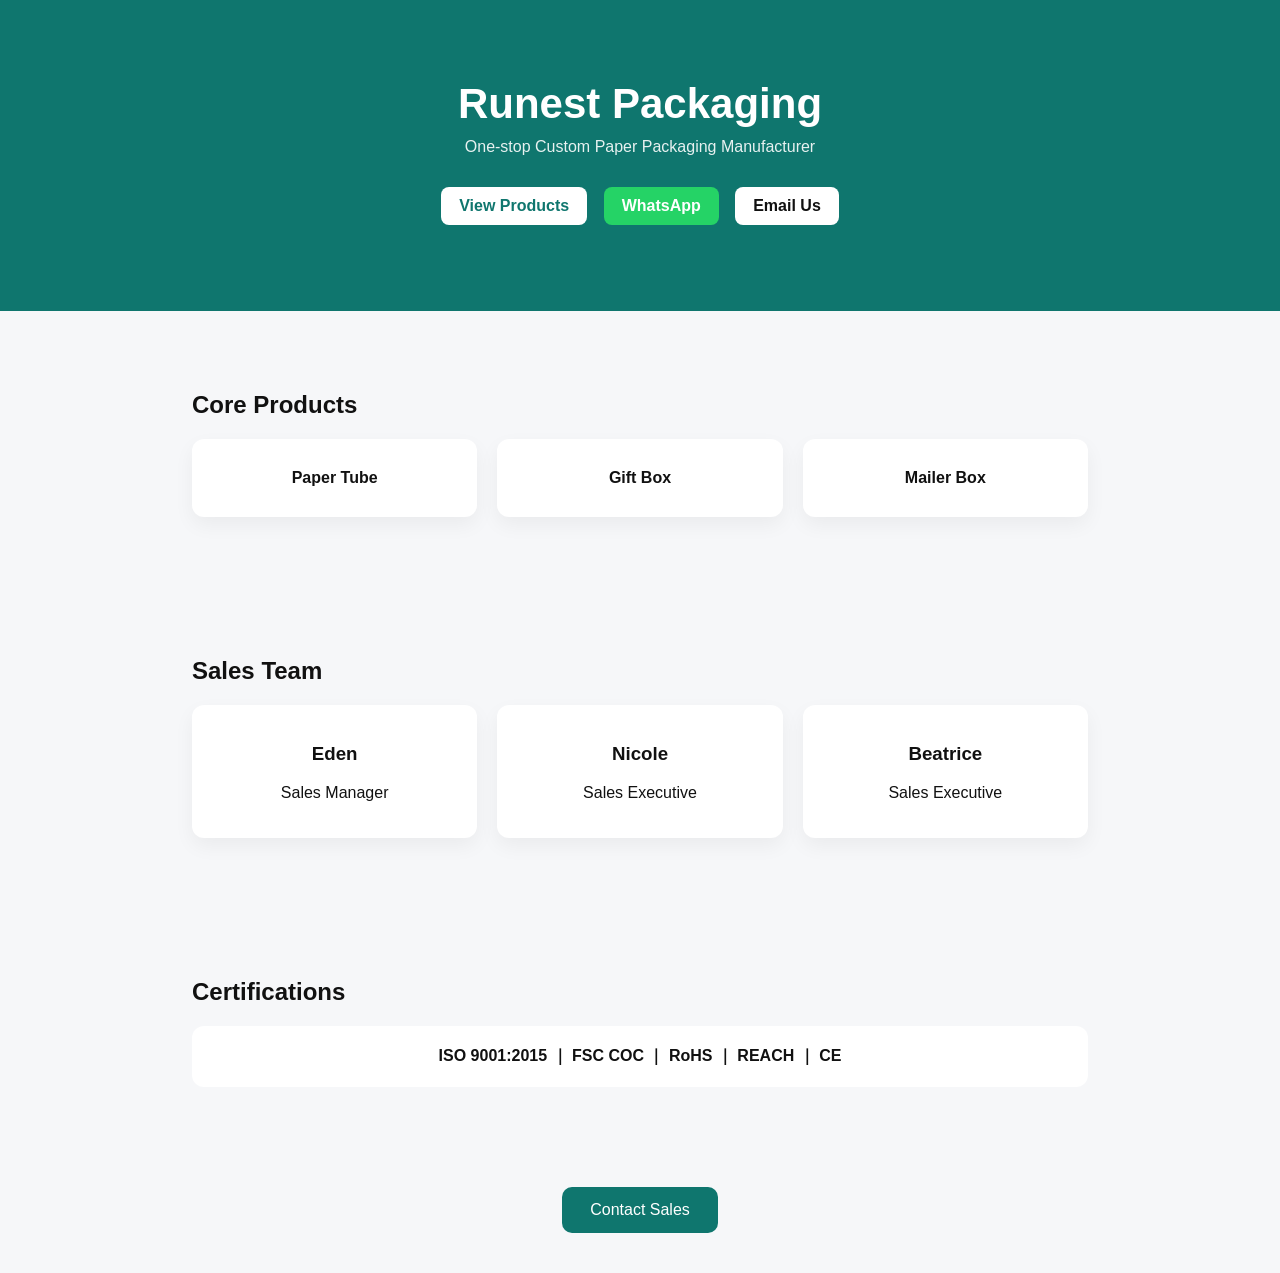
==== index.html @ a6bad31e "Rename runest_v6_business_card.html to     index.html" ====
<!DOCTYPE html>
<html lang="en">
<head>
<meta charset="UTF-8">
<meta name="viewport" content="width=device-width, initial-scale=1.0">
<title>Runest Packaging</title>

<style>
body{
  margin:0;
  font-family: Arial, sans-serif;
  background:#f6f7f9;
  color:#111;
}

.hero{
  background:#0f766e;
  color:white;
  text-align:center;
  padding:80px 20px;
}

.hero h1{font-size:42px;margin:0;}
.hero p{margin-top:10px;font-size:16px;opacity:0.9;}

.cta{margin-top:25px;}

.cta a{
  display:inline-block;
  margin:6px;
  padding:10px 18px;
  border-radius:8px;
  text-decoration:none;
  font-weight:600;
}

.cta a:nth-child(1){background:white;color:#0f766e;}
.cta a:nth-child(2){background:#25D366;color:white;}
.cta a:nth-child(3){background:#fff;color:#111;}

section{padding:60px 15%;}

.grid{
  display:grid;
  grid-template-columns:repeat(3,1fr);
  gap:20px;
}

.card{
  background:white;
  padding:30px;
  text-align:center;
  border-radius:12px;
  box-shadow:0 8px 20px rgba(0,0,0,0.05);
  font-weight:600;
}

.team{
  display:grid;
  grid-template-columns:repeat(3,1fr);
  gap:20px;
}

.person{
  background:white;
  padding:20px;
  text-align:center;
  border-radius:12px;
  box-shadow:0 8px 20px rgba(0,0,0,0.05);
}

.cert-mini{
  background:white;
  padding:20px;
  border-radius:12px;
  text-align:center;
  font-weight:600;
}

footer{
  text-align:center;
  padding:40px;
}

footer button{
  background:#0f766e;
  color:white;
  border:none;
  padding:14px 28px;
  border-radius:10px;
  font-size:16px;
  cursor:pointer;
}

@media(max-width:768px){
  section{padding:40px 20px;}
  .grid,.team{grid-template-columns:1fr;}
  .hero h1{font-size:30px;}
}
</style>
</head>

<body>

<div class="hero">
  <h1>Runest Packaging</h1>
  <p>One-stop Custom Paper Packaging Manufacturer</p>

  <div class="cta">
    <a href="#products">View Products</a>
    <a href="https://wa.me/8613812345678" target="_blank">WhatsApp</a>
    <a href="mailto:sales@runest.net">Email Us</a>
  </div>
</div>

<section id="products">
  <h2>Core Products</h2>
  <div class="grid">
    <div class="card">Paper Tube</div>
    <div class="card">Gift Box</div>
    <div class="card">Mailer Box</div>
  </div>
</section>

<section>
  <h2>Sales Team</h2>
  <div class="team">
    <div class="person"><h3>Eden</h3><p>Sales Manager</p></div>
    <div class="person"><h3>Nicole</h3><p>Sales Executive</p></div>
    <div class="person"><h3>Beatrice</h3><p>Sales Executive</p></div>
  </div>
</section>

<section>
  <h2>Certifications</h2>
  <div class="cert-mini">
    ISO 9001:2015 ｜ FSC COC ｜ RoHS ｜ REACH ｜ CE
  </div>
</section>

<footer>
  <button onclick="window.location.href='mailto:sales@runest.net'">
    Contact Sales
  </button>
</footer>

</body>
</html>
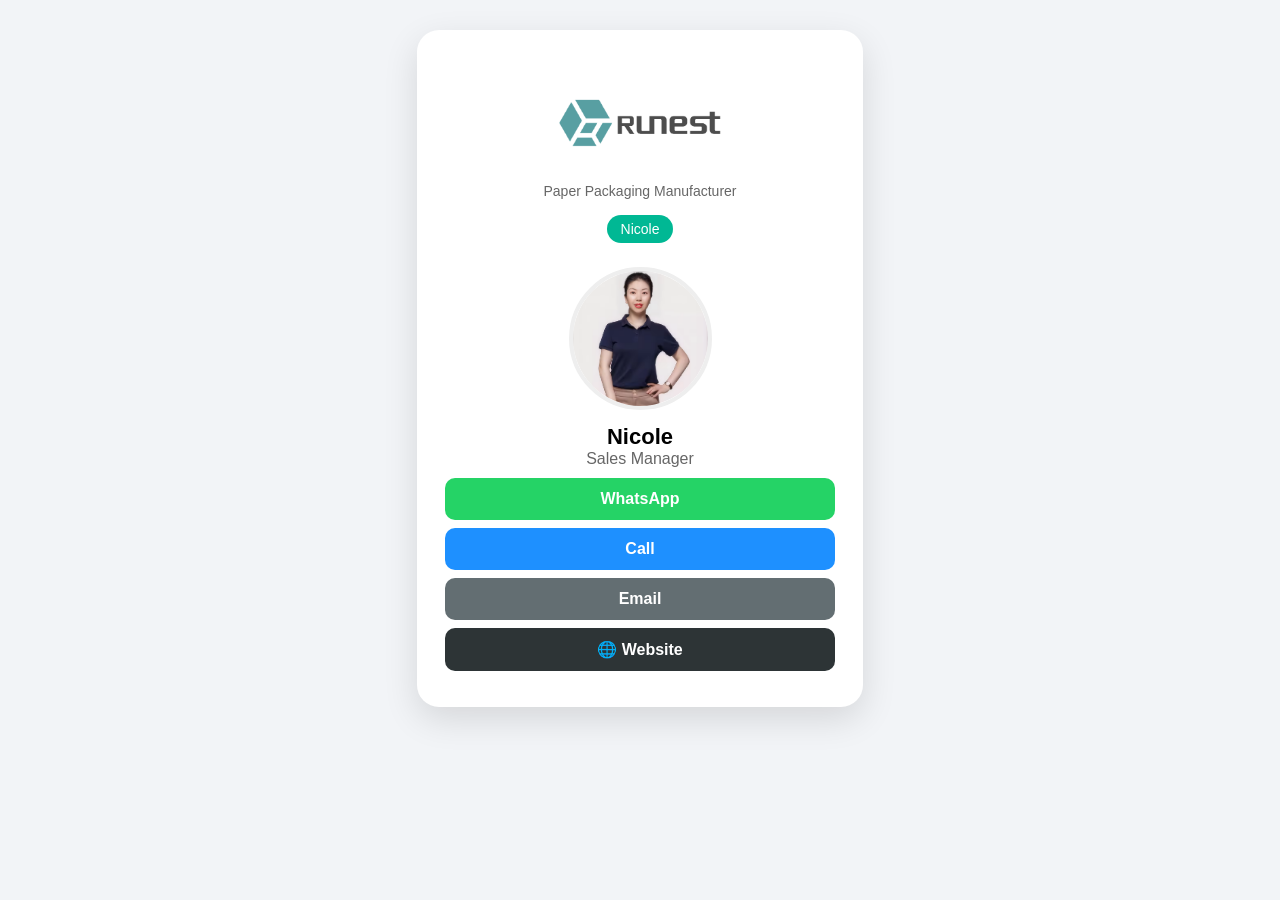
==== commit 24db28fa: "Add files via upload" ====
--- a/index.html
+++ b/index.html
@@ -2,147 +2,166 @@
 <html lang="en">
 <head>
 <meta charset="UTF-8">
-<meta name="viewport" content="width=device-width, initial-scale=1.0">
-<title>Runest Packaging</title>
+<title>RUNEST Business Card</title>
 
 <style>
 body{
-  margin:0;
-  font-family: Arial, sans-serif;
-  background:#f6f7f9;
-  color:#111;
-}
-
-.hero{
-  background:#0f766e;
-  color:white;
-  text-align:center;
-  padding:80px 20px;
-}
-
-.hero h1{font-size:42px;margin:0;}
-.hero p{margin-top:10px;font-size:16px;opacity:0.9;}
-
-.cta{margin-top:25px;}
-
-.cta a{
-  display:inline-block;
-  margin:6px;
-  padding:10px 18px;
-  border-radius:8px;
-  text-decoration:none;
-  font-weight:600;
-}
-
-.cta a:nth-child(1){background:white;color:#0f766e;}
-.cta a:nth-child(2){background:#25D366;color:white;}
-.cta a:nth-child(3){background:#fff;color:#111;}
-
-section{padding:60px 15%;}
-
-.grid{
-  display:grid;
-  grid-template-columns:repeat(3,1fr);
-  gap:20px;
+margin:0;
+font-family:Arial;
+background:#f2f4f7;
+display:flex;
+justify-content:center;
+padding:30px;
 }
 
 .card{
-  background:white;
-  padding:30px;
-  text-align:center;
-  border-radius:12px;
-  box-shadow:0 8px 20px rgba(0,0,0,0.05);
-  font-weight:600;
+width:390px;
+background:#fff;
+border-radius:22px;
+padding:28px;
+text-align:center;
+box-shadow:0 12px 35px rgba(0,0,0,0.12);
 }
 
-.team{
-  display:grid;
-  grid-template-columns:repeat(3,1fr);
-  gap:20px;
+.logo{
+width:200px;
+margin:10px auto;
+display:block;
 }
 
-.person{
-  background:white;
-  padding:20px;
-  text-align:center;
-  border-radius:12px;
-  box-shadow:0 8px 20px rgba(0,0,0,0.05);
+.subtitle{
+color:#666;
+margin-bottom:12px;
+font-size:14px;
 }
 
-.cert-mini{
-  background:white;
-  padding:20px;
-  border-radius:12px;
-  text-align:center;
-  font-weight:600;
+.tabs{
+margin:10px 0;
 }
 
-footer{
-  text-align:center;
-  padding:40px;
+.tab{
+display:inline-block;
+padding:6px 14px;
+margin:4px;
+border-radius:20px;
+border:1px solid #ccc;
+cursor:pointer;
+font-size:14px;
 }
 
-footer button{
-  background:#0f766e;
-  color:white;
-  border:none;
-  padding:14px 28px;
-  border-radius:10px;
-  font-size:16px;
-  cursor:pointer;
+.tab.active{
+background:#00b894;
+color:#fff;
+border:none;
 }
 
-@media(max-width:768px){
-  section{padding:40px 20px;}
-  .grid,.team{grid-template-columns:1fr;}
-  .hero h1{font-size:30px;}
+.avatar{
+width:135px;
+height:135px;
+border-radius:50%;
+object-fit:cover;
+border:4px solid #eee;
+margin-top:10px;
 }
+
+.name{
+font-size:22px;
+font-weight:bold;
+margin-top:10px;
+}
+
+.role{
+color:#666;
+margin-bottom:10px;
+}
+
+.btn{
+display:block;
+margin:8px 0;
+padding:12px;
+border-radius:10px;
+color:#fff;
+text-decoration:none;
+font-weight:600;
+}
+
+.wa{background:#25D366;}
+.call{background:#1e90ff;}
+.email{background:#636e72;}
+.web{background:#2d3436;}
 </style>
 </head>
 
 <body>
 
-<div class="hero">
-  <h1>Runest Packaging</h1>
-  <p>One-stop Custom Paper Packaging Manufacturer</p>
+<div class="card">
 
-  <div class="cta">
-    <a href="#products">View Products</a>
-    <a href="https://wa.me/8613812345678" target="_blank">WhatsApp</a>
-    <a href="mailto:sales@runest.net">Email Us</a>
-  </div>
+<!-- ✅ 公司LOGO（恢复） -->
+<img class="logo" src="companylogong.png" alt="Company Logo">
+
+<div class="subtitle">Paper Packaging Manufacturer</div>
+
+<div class="tabs">
+<div class="tab active" onclick="switchUser(0)">Nicole</div>
 </div>
 
-<section id="products">
-  <h2>Core Products</h2>
-  <div class="grid">
-    <div class="card">Paper Tube</div>
-    <div class="card">Gift Box</div>
-    <div class="card">Mailer Box</div>
-  </div>
-</section>
+<!-- ✅ 头像（恢复真实文件名） -->
+<img id="avatar" class="avatar" src="Nicole照片.jpg">
 
-<section>
-  <h2>Sales Team</h2>
-  <div class="team">
-    <div class="person"><h3>Eden</h3><p>Sales Manager</p></div>
-    <div class="person"><h3>Nicole</h3><p>Sales Executive</p></div>
-    <div class="person"><h3>Beatrice</h3><p>Sales Executive</p></div>
-  </div>
-</section>
+<div id="name" class="name">Nicole Ma</div>
+<div id="role" class="role">Sales Manager</div>
 
-<section>
-  <h2>Certifications</h2>
-  <div class="cert-mini">
-    ISO 9001:2015 ｜ FSC COC ｜ RoHS ｜ REACH ｜ CE
-  </div>
-</section>
+<a id="wa" class="btn wa" href="#">WhatsApp</a>
+<a id="call" class="btn call" href="#">Call</a>
+<a id="email" class="btn email" href="#">Email</a>
+<a class="btn web" href="https://www.runest.net/" target="_blank">
+🌐 Website
+</a>
 
-<footer>
-  <button onclick="window.location.href='mailto:sales@runest.net'">
-    Contact Sales
-  </button>
-</footer>
+</div>
+
+<script>
+
+const users = [
+{
+name:"Nicole",
+role:"Sales Manager",
+img:"Nicole照片.jpg",
+phone:"+8618121368997",
+email:"nicole@runest.net",
+wa:"https://wa.me/8618121368997"
+},
+];
+
+function switchUser(i){
+
+const u = users[i];
+
+// 文本
+document.getElementById("name").innerText = u.name;
+document.getElementById("role").innerText = u.role;
+
+// 头像（关键修复）
+document.getElementById("avatar").src = u.img;
+
+// 按钮
+document.getElementById("wa").href = u.wa;
+document.getElementById("call").href = "tel:" + u.phone;
+document.getElementById("email").href = "mailto:" + u.email;
+
+// tab状态
+document.querySelectorAll(".tab").forEach((t,idx)=>{
+t.classList.toggle("active", idx === i);
+});
+
+}
+
+// 默认加载
+window.onload = function(){
+switchUser(0);
+};
+
+</script>
 
 </body>
-</html>
+</html>
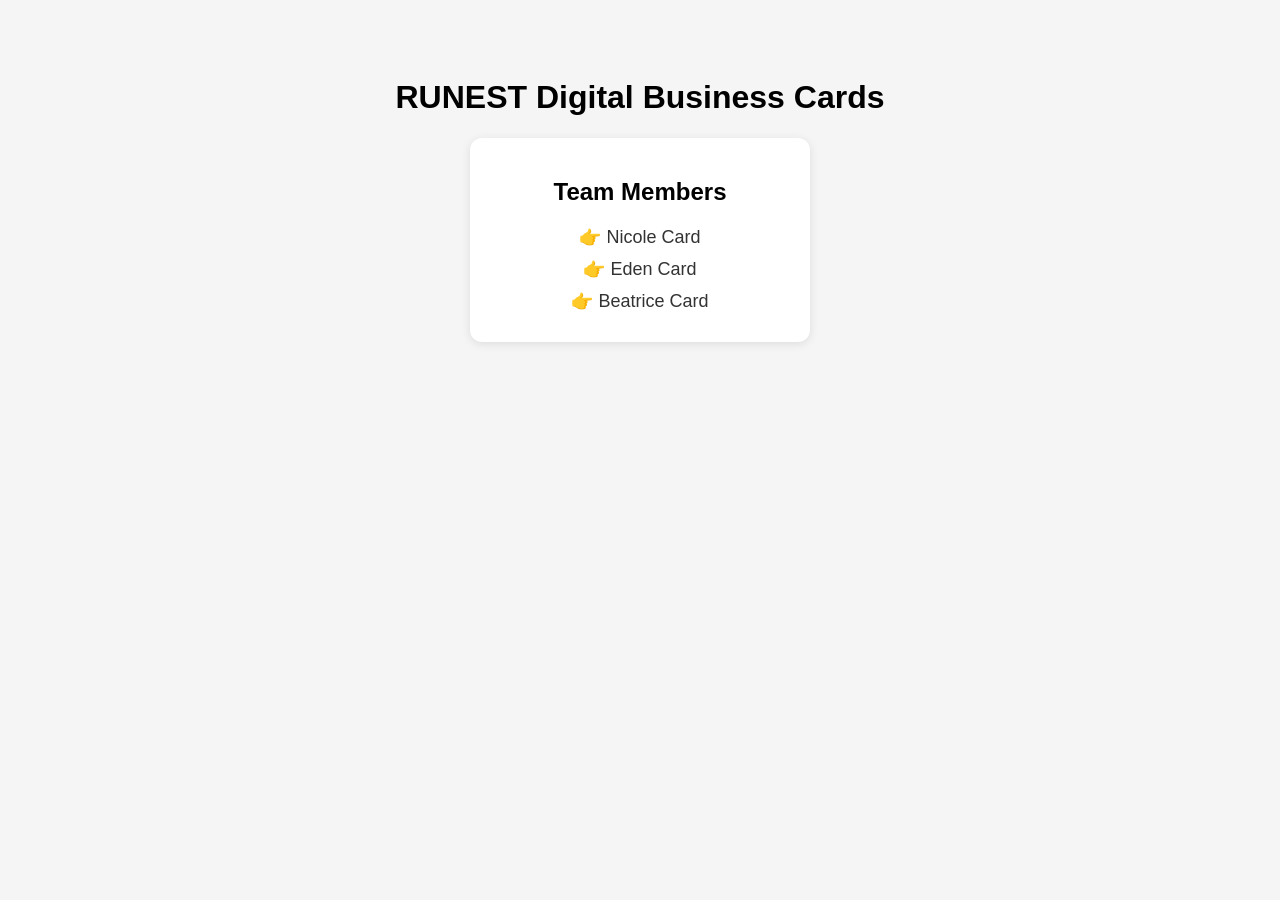
==== commit dcef6d9c: "Update index.html" ====
--- a/index.html
+++ b/index.html
@@ -1,167 +1,62 @@
 <!DOCTYPE html>
-<html lang="en">
+<html lang="zh">
 <head>
-<meta charset="UTF-8">
-<title>RUNEST Business Card</title>
+  <meta charset="UTF-8">
+  <title>RUNEST Business Cards</title>
 
-<style>
-body{
-margin:0;
-font-family:Arial;
-background:#f2f4f7;
-display:flex;
-justify-content:center;
-padding:30px;
-}
+  <!-- ✅ Google Analytics（必须放这里） -->
+  <script async src="https://www.googletagmanager.com/gtag/js?id=G-XXXXXXX"></script>
+  <script>
+    window.dataLayer = window.dataLayer || [];
+    function gtag(){dataLayer.push(arguments);}
+    gtag('js', new Date());
 
-.card{
-width:390px;
-background:#fff;
-border-radius:22px;
-padding:28px;
-text-align:center;
-box-shadow:0 12px 35px rgba(0,0,0,0.12);
-}
+    gtag('config', 'G-XXXXXXX');
+  </script>
 
-.logo{
-width:200px;
-margin:10px auto;
-display:block;
-}
+  <style>
+    body{
+      font-family: Arial;
+      text-align:center;
+      background:#f5f5f5;
+      padding:50px;
+    }
 
-.subtitle{
-color:#666;
-margin-bottom:12px;
-font-size:14px;
-}
+    .card{
+      background:#fff;
+      padding:20px;
+      margin:15px auto;
+      width:300px;
+      border-radius:12px;
+      box-shadow:0 2px 10px rgba(0,0,0,0.1);
+    }
 
-.tabs{
-margin:10px 0;
-}
+    a{
+      display:block;
+      margin:10px 0;
+      text-decoration:none;
+      color:#333;
+      font-size:18px;
+    }
 
-.tab{
-display:inline-block;
-padding:6px 14px;
-margin:4px;
-border-radius:20px;
-border:1px solid #ccc;
-cursor:pointer;
-font-size:14px;
-}
-
-.tab.active{
-background:#00b894;
-color:#fff;
-border:none;
-}
-
-.avatar{
-width:135px;
-height:135px;
-border-radius:50%;
-object-fit:cover;
-border:4px solid #eee;
-margin-top:10px;
-}
-
-.name{
-font-size:22px;
-font-weight:bold;
-margin-top:10px;
-}
-
-.role{
-color:#666;
-margin-bottom:10px;
-}
-
-.btn{
-display:block;
-margin:8px 0;
-padding:12px;
-border-radius:10px;
-color:#fff;
-text-decoration:none;
-font-weight:600;
-}
-
-.wa{background:#25D366;}
-.call{background:#1e90ff;}
-.email{background:#636e72;}
-.web{background:#2d3436;}
-</style>
+    a:hover{
+      color:#007bff;
+    }
+  </style>
 </head>
 
 <body>
 
-<div class="card">
+  <h1>RUNEST Digital Business Cards</h1>
 
-<!-- ✅ 公司LOGO（恢复） -->
-<img class="logo" src="companylogong.png" alt="Company Logo">
+  <div class="card">
+    <h2>Team Members</h2>
 
-<div class="subtitle">Paper Packaging Manufacturer</div>
+    <a href="nicole.html">👉 Nicole Card</a>
+    <a href="eden.html">👉 Eden Card</a>
+    <a href="beatrice.html">👉 Beatrice Card</a>
 
-<div class="tabs">
-<div class="tab active" onclick="switchUser(0)">Nicole</div>
-</div>
-
-<!-- ✅ 头像（恢复真实文件名） -->
-<img id="avatar" class="avatar" src="Nicole照片.jpg">
-
-<div id="name" class="name">Nicole Ma</div>
-<div id="role" class="role">Sales Manager</div>
-
-<a id="wa" class="btn wa" href="#">WhatsApp</a>
-<a id="call" class="btn call" href="#">Call</a>
-<a id="email" class="btn email" href="#">Email</a>
-<a class="btn web" href="https://www.runest.net/" target="_blank">
-🌐 Website
-</a>
-
-</div>
-
-<script>
-
-const users = [
-{
-name:"Nicole",
-role:"Sales Manager",
-img:"Nicole照片.jpg",
-phone:"+8618121368997",
-email:"nicole@runest.net",
-wa:"https://wa.me/8618121368997"
-},
-];
-
-function switchUser(i){
-
-const u = users[i];
-
-// 文本
-document.getElementById("name").innerText = u.name;
-document.getElementById("role").innerText = u.role;
-
-// 头像（关键修复）
-document.getElementById("avatar").src = u.img;
-
-// 按钮
-document.getElementById("wa").href = u.wa;
-document.getElementById("call").href = "tel:" + u.phone;
-document.getElementById("email").href = "mailto:" + u.email;
-
-// tab状态
-document.querySelectorAll(".tab").forEach((t,idx)=>{
-t.classList.toggle("active", idx === i);
-});
-
-}
-
-// 默认加载
-window.onload = function(){
-switchUser(0);
-};
-
-</script>
+  </div>
 
 </body>
-</html>+</html>
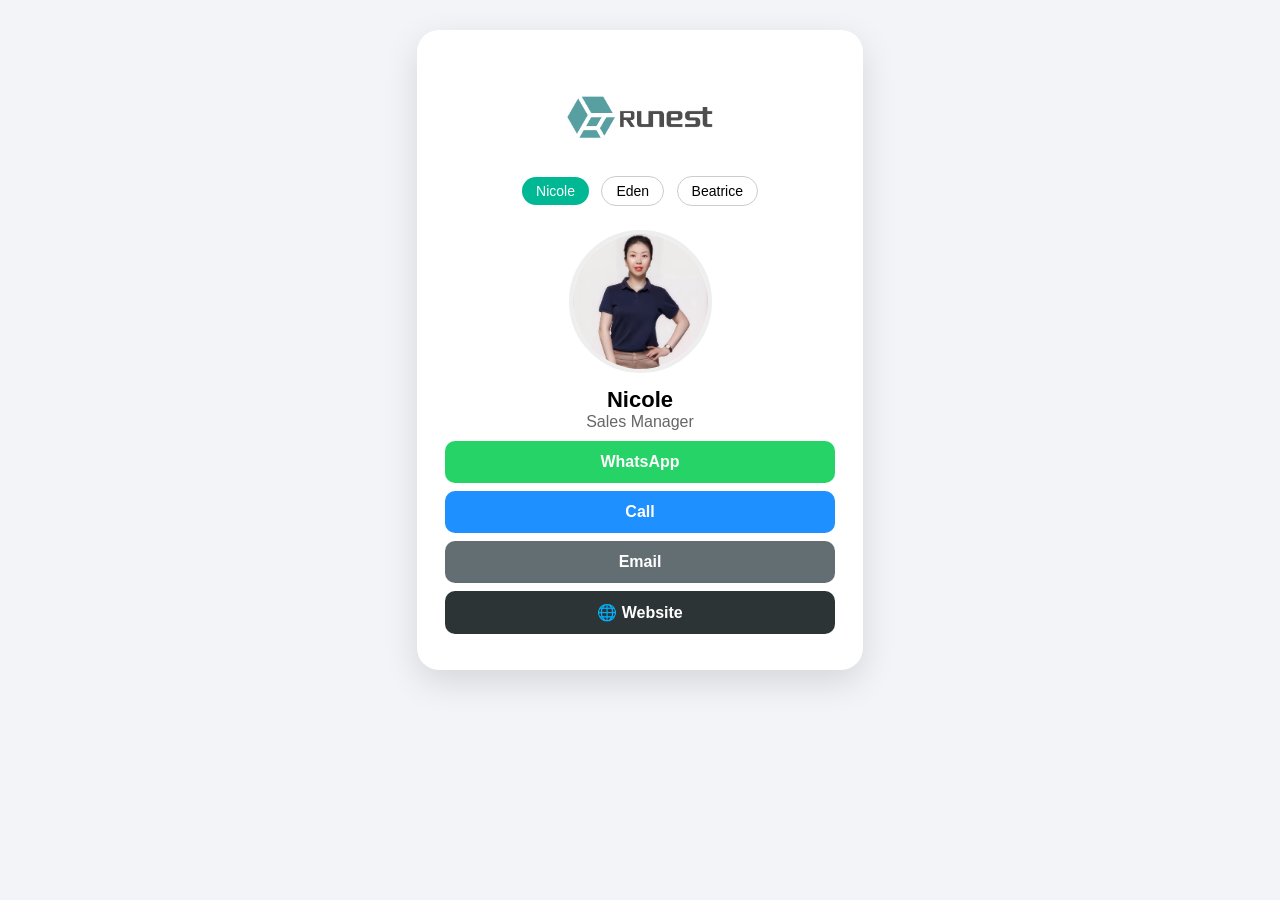
==== commit a8fba279: "Update index.html" ====
--- a/index.html
+++ b/index.html
@@ -1,62 +1,195 @@
 <!DOCTYPE html>
-<html lang="zh">
+<html lang="en">
 <head>
-  <meta charset="UTF-8">
-  <title>RUNEST Business Cards</title>
 
-  <!-- ✅ Google Analytics（必须放这里） -->
-  <script async src="https://www.googletagmanager.com/gtag/js?id=G-XXXXXXX"></script>
-  <script>
-    window.dataLayer = window.dataLayer || [];
-    function gtag(){dataLayer.push(arguments);}
-    gtag('js', new Date());
+<!-- Google Analytics -->
+<script async src="https://www.googletagmanager.com/gtag/js?id=G-QZ353FEFF5"></script>
+<script>
+window.dataLayer = window.dataLayer || [];
+function gtag(){dataLayer.push(arguments);}
+gtag('js', new Date());
+gtag('config', 'G-QZ353FEFF5');
+</script>
 
-    gtag('config', 'G-XXXXXXX');
-  </script>
+<meta charset="UTF-8">
+<title>RUNEST Card</title>
 
-  <style>
-    body{
-      font-family: Arial;
-      text-align:center;
-      background:#f5f5f5;
-      padding:50px;
-    }
+</head>
+<meta charset="UTF-8">
+<title>RUNEST Business Card</title>
 
-    .card{
-      background:#fff;
-      padding:20px;
-      margin:15px auto;
-      width:300px;
-      border-radius:12px;
-      box-shadow:0 2px 10px rgba(0,0,0,0.1);
-    }
+<style>
+body{
+margin:0;
+font-family:Arial;
+background:#f2f4f7;
+display:flex;
+justify-content:center;
+padding:30px;
+}
 
-    a{
-      display:block;
-      margin:10px 0;
-      text-decoration:none;
-      color:#333;
-      font-size:18px;
-    }
+.card{
+width:390px;
+background:#fff;
+border-radius:22px;
+padding:28px;
+text-align:center;
+box-shadow:0 12px 35px rgba(0,0,0,0.12);
+}
 
-    a:hover{
-      color:#007bff;
-    }
-  </style>
+.logo{
+width:180px;
+margin:10px auto;
+display:block;
+}
+
+.tabs{
+margin:10px 0;
+}
+
+.tab{
+display:inline-block;
+padding:6px 14px;
+margin:4px;
+border-radius:20px;
+border:1px solid #ccc;
+cursor:pointer;
+font-size:14px;
+}
+
+.tab.active{
+background:#00b894;
+color:#fff;
+border:none;
+}
+
+.avatar{
+width:135px;
+height:135px;
+border-radius:50%;
+object-fit:cover;
+border:4px solid #eee;
+margin-top:10px;
+}
+
+.name{
+font-size:22px;
+font-weight:bold;
+margin-top:10px;
+}
+
+.role{
+color:#666;
+margin-bottom:10px;
+}
+
+.btn{
+display:block;
+margin:8px 0;
+padding:12px;
+border-radius:10px;
+color:#fff;
+text-decoration:none;
+font-weight:600;
+}
+
+.wa{background:#25D366;}
+.call{background:#1e90ff;}
+.email{background:#636e72;}
+.web{background:#2d3436;}
+</style>
 </head>
 
 <body>
 
-  <h1>RUNEST Digital Business Cards</h1>
+<div class="card">
 
-  <div class="card">
-    <h2>Team Members</h2>
+<!-- LOGO -->
+<img class="logo" src="companylogong.png">
 
-    <a href="nicole.html">👉 Nicole Card</a>
-    <a href="eden.html">👉 Eden Card</a>
-    <a href="beatrice.html">👉 Beatrice Card</a>
+<!-- 三个名字并列 -->
+<div class="tabs">
+<div class="tab active" onclick="switchUser(0)">Nicole</div>
+<div class="tab" onclick="switchUser(1)">Eden</div>
+<div class="tab" onclick="switchUser(2)">Beatrice</div>
+</div>
 
-  </div>
+<!-- 头像 -->
+<img id="avatar" class="avatar" src="">
+
+<!-- 信息 -->
+<div id="name" class="name"></div>
+<div id="role" class="role"></div>
+
+<!-- 按钮 -->
+<a id="wa" class="btn wa" target="_blank">WhatsApp</a>
+<a id="call" class="btn call">Call</a>
+<a id="email" class="btn email">Email</a>
+
+<a class="btn web" href="https://www.runest.net/" target="_blank">
+🌐 Website
+</a>
+
+</div>
+
+<script>
+
+// =======================
+// 👇 三个业务员数据
+// =======================
+const users = [
+{
+name:"Nicole",
+role:"Sales Manager",
+img:"Nicole照片.jpg",
+phone:"+8618121368997",
+email:"nicole@runest.net",
+wa:"https://wa.me/8618121368997"
+},
+{
+name:"Eden",
+role:"Sales Executive",
+img:"Eden照片.jpg",
+phone:"+8615055155808",
+email:"eden@runest.net",
+wa:"https://wa.me/8615055155808"
+},
+{
+name:"Beatrice",
+role:"Sales Executive",
+img:"Beatrice照片.jpg",
+phone:"+8613381768110",
+email:"beatrice@runest.net",
+wa:"https://wa.me/8613381768110"
+}
+];
+
+// =======================
+// 👇 切换用户函数
+// =======================
+function switchUser(i){
+const u = users[i];
+
+// 更新内容
+document.getElementById("name").innerText = u.name;
+document.getElementById("role").innerText = u.role;
+document.getElementById("avatar").src = u.img;
+
+// 更新按钮
+document.getElementById("wa").href = u.wa;
+document.getElementById("call").href = "tel:" + u.phone;
+document.getElementById("email").href = "mailto:" + u.email;
+
+// tab状态
+document.querySelectorAll(".tab").forEach((t,idx)=>{
+t.classList.toggle("active", idx === i);
+});
+}
+
+// 默认显示第一个人
+switchUser(0);
+
+</script>
 
 </body>
 </html>
